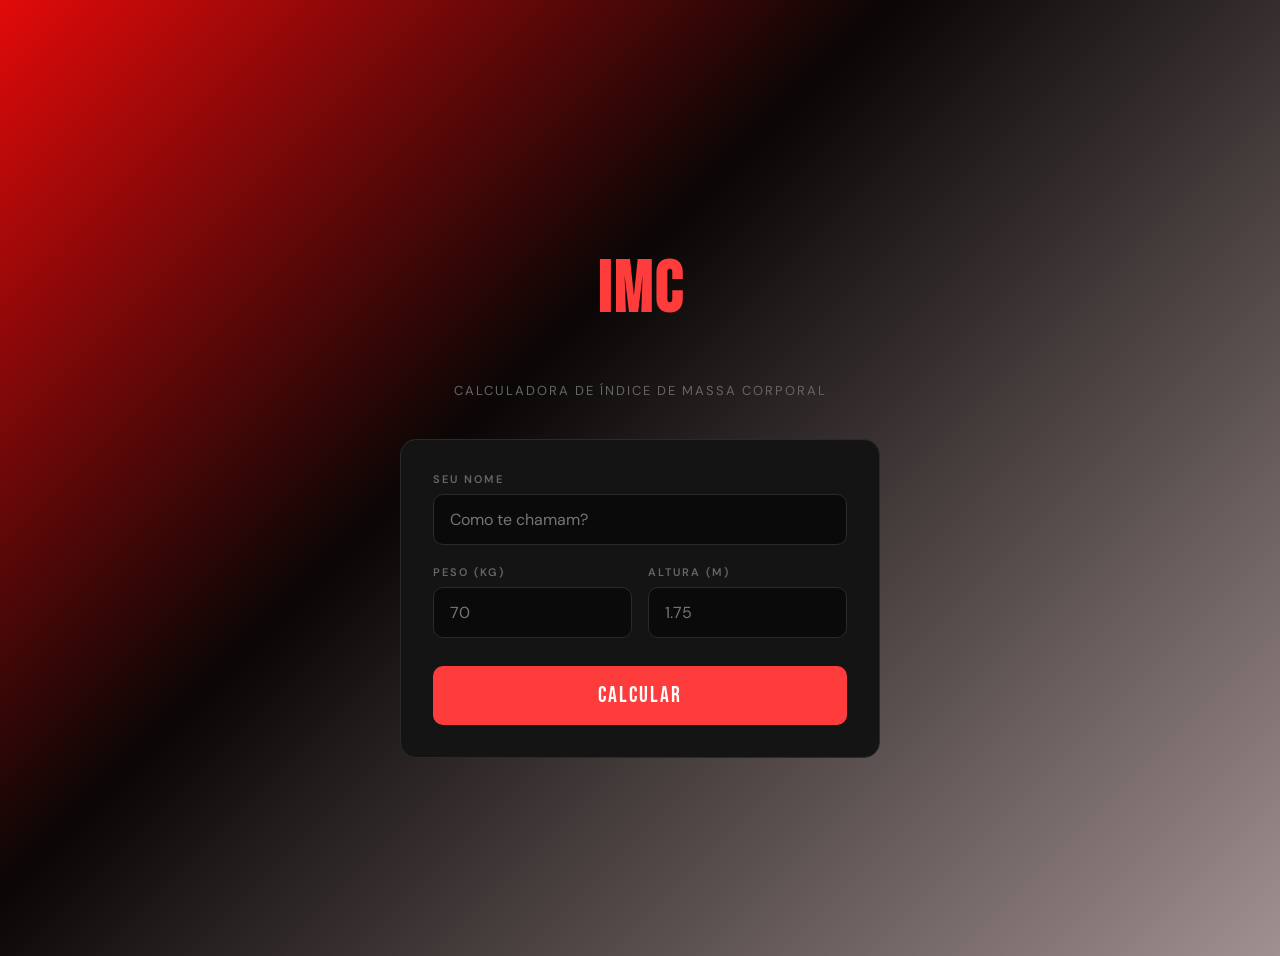
==== index.html @ 68c16e8f "Rename imc.html to index.html" ====
<!DOCTYPE html>
<html lang="pt-BR">
<head>
<meta charset="UTF-8">
<meta name="viewport" content="width=device-width, initial-scale=1.0">
<title>Calculadora de IMC</title>

<link href="https://fonts.googleapis.com/css2?family=Bebas+Neue&family=DM+Sans:wght@400;600;800&display=swap" rel="stylesheet">
<link rel="stylesheet" href="imc.css">
<link rel="icon" href="imc.png">


</head>
<body>

<div class="caixa-central">

  <div class="titulo">
    <h1>IMC</h1>
    <p>Calculadora de Índice de Massa Corporal</p>
  </div>

  <div class="cartao">

    <div class="campo">
      <label>Seu nome</label>
      <input type="text" id="entrada-nome" placeholder="Como te chamam?" required>
    </div>

    <div class="dois-campos">

      <div class="campo">
        <label>Peso (kg)</label>
        <input type="number" id="entrada-peso" placeholder="70" required>
      </div>

      <div class="campo">
        <label>Altura (m)</label>
        <input type="number" id="entrada-altura" placeholder="1.75" required>
      </div>

    </div>

    <button class="botao-calcular" onclick="calcular()">
      CALCULAR
    </button>

    <div class="resultado" id="caixa-resultado">
      <span class="emoji-resultado" id="emoji"></span>

      <div class="numero-imc" id="numero-imc"></div>

      <div class="texto-imc">Seu IMC</div>

      <div class="categoria" id="categoria"></div>

      <div class="mensagem" id="mensagem"></div>
    </div>

  </div>

</div>

<script src="script.js"></script>

</body>
</html>
---- imc.css ----
body {
    background: linear-gradient(135deg, #e20a0a 0%,#0a0606 40%,#a19090 100% );
    color: #f0f0f0;
    font-family: 'DM Sans', sans-serif;
    min-height: 100vh;
    display: flex;
    align-items: center;
    justify-content: center;
    padding: 20px;
  }
  
  .caixa-central {
    width: 100%;
    max-width: 480px;
  }
  
  .titulo {
    text-align: center;
    margin-bottom: 40px;
  }
  
  .titulo h1 {
    font-family: 'Bebas Neue', sans-serif;
    font-size: 72px;
    color: #ff3c3c;
    letter-spacing: 2px;
  }
  
  .titulo p {
    color: #666;
    font-size: 13px;
    letter-spacing: 2px;
    text-transform: uppercase;
    margin-top: 6px;
  }
  
  .cartao {
    background: #141414;
    border: 1px solid #2a2a2a;
    border-radius: 16px;
    padding: 32px;
  }
  
  .campo {
    margin-bottom: 20px;
  }
  
  .campo label {
    display: block;
    font-size: 11px;
    text-transform: uppercase;
    letter-spacing: 2px;
    color: #666;
    margin-bottom: 8px;
    font-weight: 600;
  }
  
  .campo input {
    width: 100%;
    background: #0a0a0a;
    border: 1px solid #2a2a2a;
    border-radius: 10px;
    padding: 14px 16px;
    color: #f0f0f0;
    font-family: 'DM Sans', sans-serif;
    font-size: 16px;
    outline: none;
    box-sizing: border-box;
  }
  
  .campo input:focus {
    border-color: #ff3c3c;
  }
  
  .dois-campos {
    display: grid;
    grid-template-columns: 1fr 1fr;
    gap: 16px;
  }
  
  .botao-calcular {
    width: 100%;
    background: #ff3c3c;
    color: white;
    border: none;
    border-radius: 10px;
    padding: 16px;
    font-family: 'Bebas Neue', sans-serif;
    font-size: 22px;
    letter-spacing: 2px;
    cursor: pointer;
    margin-top: 8px;
  }
  
  .botao-calcular:hover {
    background: #ff5555;
  }
  
  .resultado {
    margin-top: 24px;
    border-radius: 12px;
    padding: 24px;
    display: none;
    border: 1px solid #2a2a2a;
  }
  
  .resultado.magro {
    background: #001a2e;
    border-top: 3px solid #00aaff;
  }
  
  .resultado.normal {
    background: #001a00;
    border-top: 3px solid #00cc44;
  }
  
  .resultado.sobrepeso {
    background: #1a1200;
    border-top: 3px solid #ffaa00;
  }
  
  .resultado.obeso {
    background: #1a0000;
    border-top: 3px solid #ff3c3c;
  }
  
  .emoji-resultado {
    font-size: 36px;
    margin-bottom: 12px;
    display: block;
  }
  
  .numero-imc {
    font-family: 'Bebas Neue', sans-serif;
    font-size: 56px;
    line-height: 1;
  }
  
  .texto-imc {
    font-size: 11px;
    text-transform: uppercase;
    letter-spacing: 2px;
    color: #666;
    margin-bottom: 16px;
  }
  
  .categoria {
    font-family: 'Bebas Neue', sans-serif;
    font-size: 28px;
    margin-bottom: 12px;
  }
  
  .mensagem {
    font-size: 14px;
    line-height: 1.7;
    color: #ccc;
  }
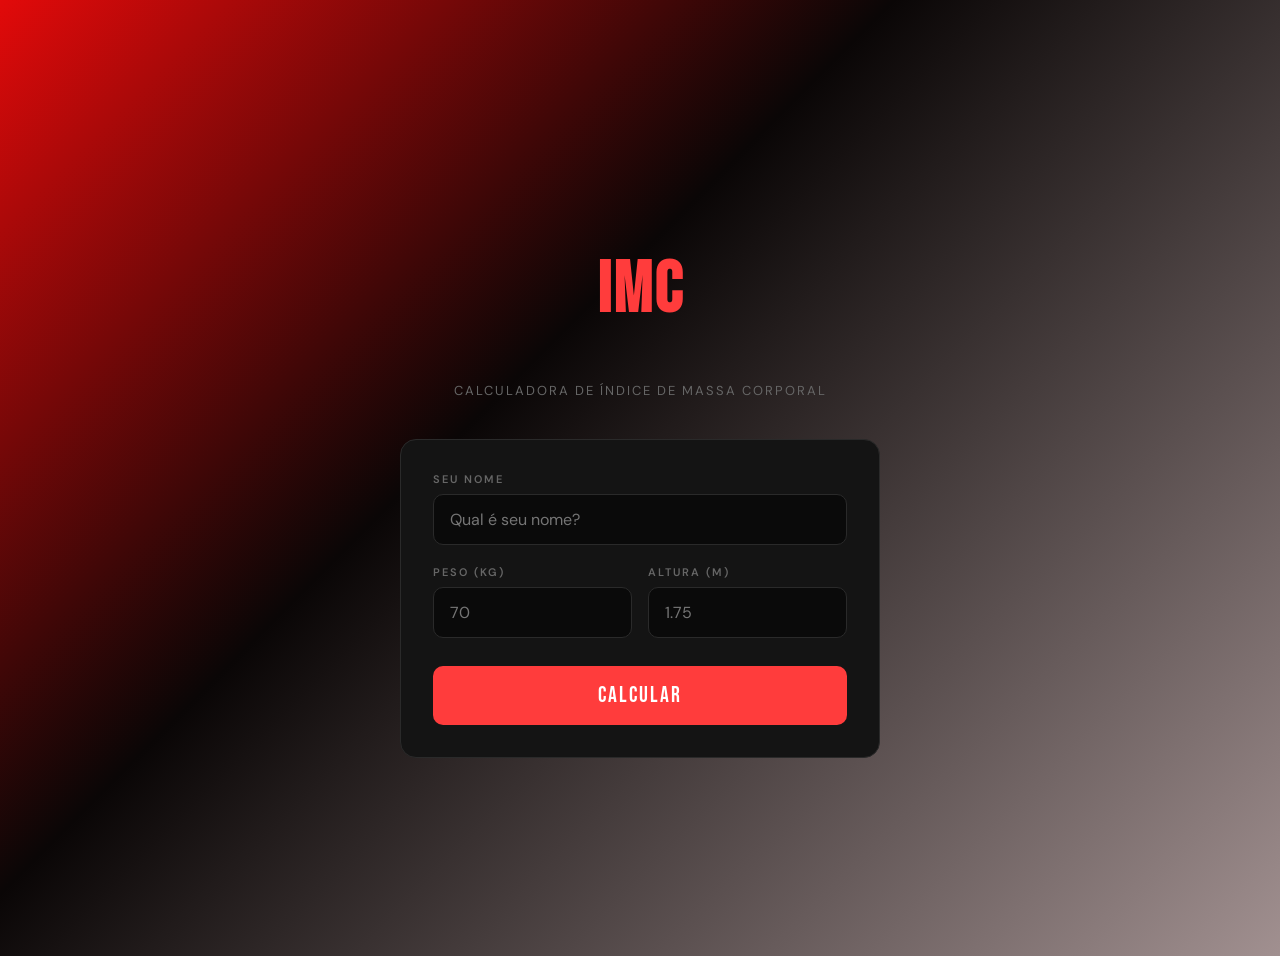
==== commit 81fa4e71: "Update placeholder text for name input field" ====
--- a/index.html
+++ b/index.html
@@ -24,7 +24,7 @@
 
     <div class="campo">
       <label>Seu nome</label>
-      <input type="text" id="entrada-nome" placeholder="Como te chamam?" required>
+      <input type="text" id="entrada-nome" placeholder="Qual é seu nome?" required>
     </div>
 
     <div class="dois-campos">
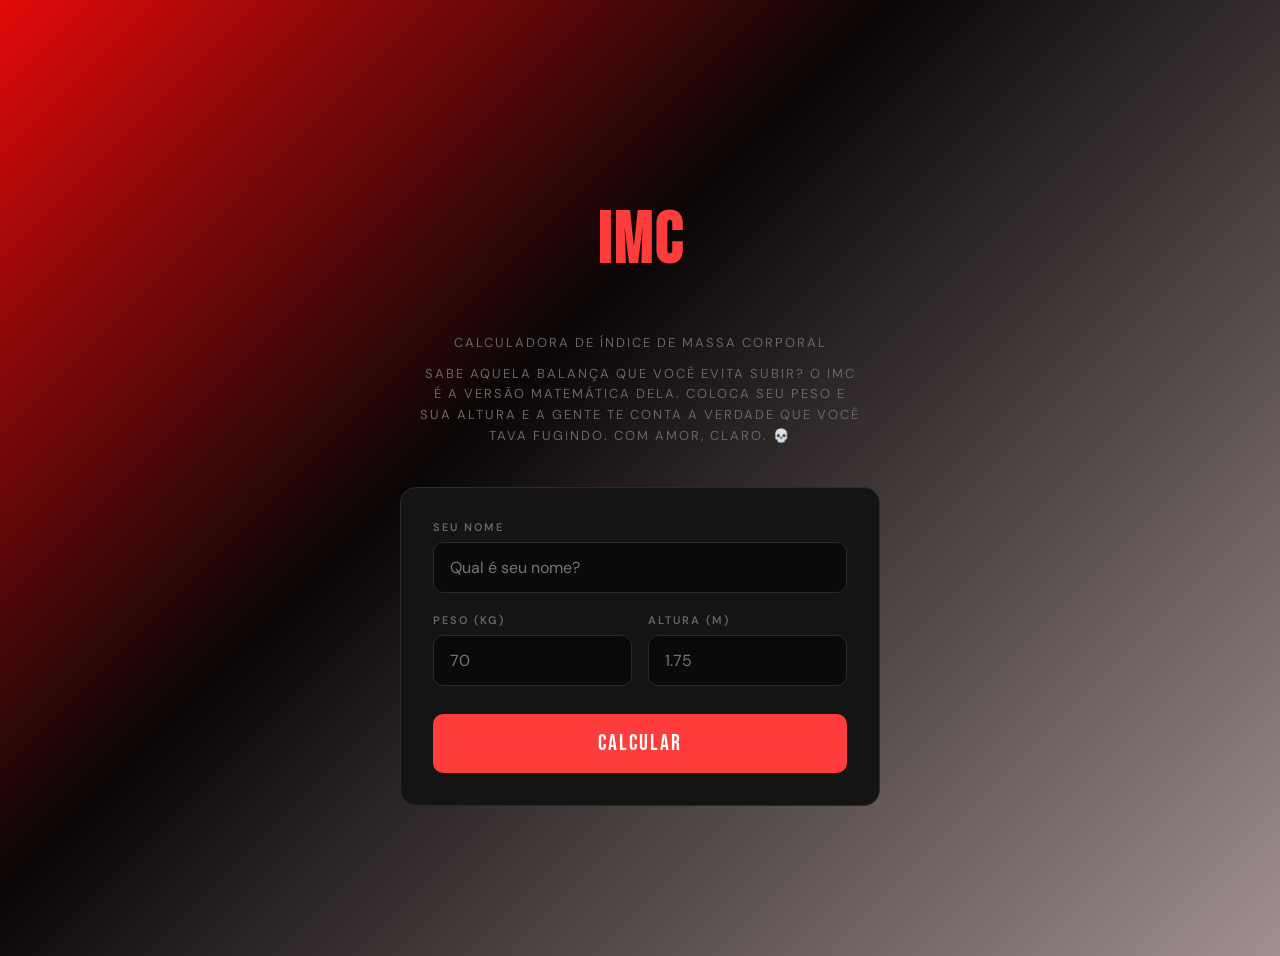
==== commit 8f118f4d: "w" ====
--- a/index.html
+++ b/index.html
@@ -18,25 +18,33 @@
   <div class="titulo">
     <h1>IMC</h1>
     <p>Calculadora de Índice de Massa Corporal</p>
+    <p class="explicacao">
+      Sabe aquela balança que você evita subir? 
+      O IMC é a versão matemática dela. 
+      Coloca seu peso e sua altura e a gente 
+      te conta a verdade que você tava fugindo. 
+      Com amor, claro. 💀
+      
+    </p>
   </div>
 
   <div class="cartao">
 
     <div class="campo">
       <label>Seu nome</label>
-      <input type="text" id="entrada-nome" placeholder="Qual é seu nome?" required>
+      <input type="text" id="entrada-nome" placeholder="Qual é seu nome?" >
     </div>
 
     <div class="dois-campos">
 
       <div class="campo">
         <label>Peso (kg)</label>
-        <input type="number" id="entrada-peso" placeholder="70" required>
+        <input type="number" id="entrada-peso" placeholder="70" >
       </div>
 
       <div class="campo">
         <label>Altura (m)</label>
-        <input type="number" id="entrada-altura" placeholder="1.75" required>
+        <input type="number" id="entrada-altura" placeholder="1.75">
       </div>
 
     </div>
--- a/imc.css
+++ b/imc.css
@@ -154,4 +154,13 @@
     font-size: 14px;
     line-height: 1.7;
     color: #ccc;
-  }+  }
+
+  .explicacao {
+    text-align: center;
+    color: #888;
+    font-size: 13px;
+    margin-top: 8px;
+    padding: 0 20px;
+    line-height: 1.6;
+}
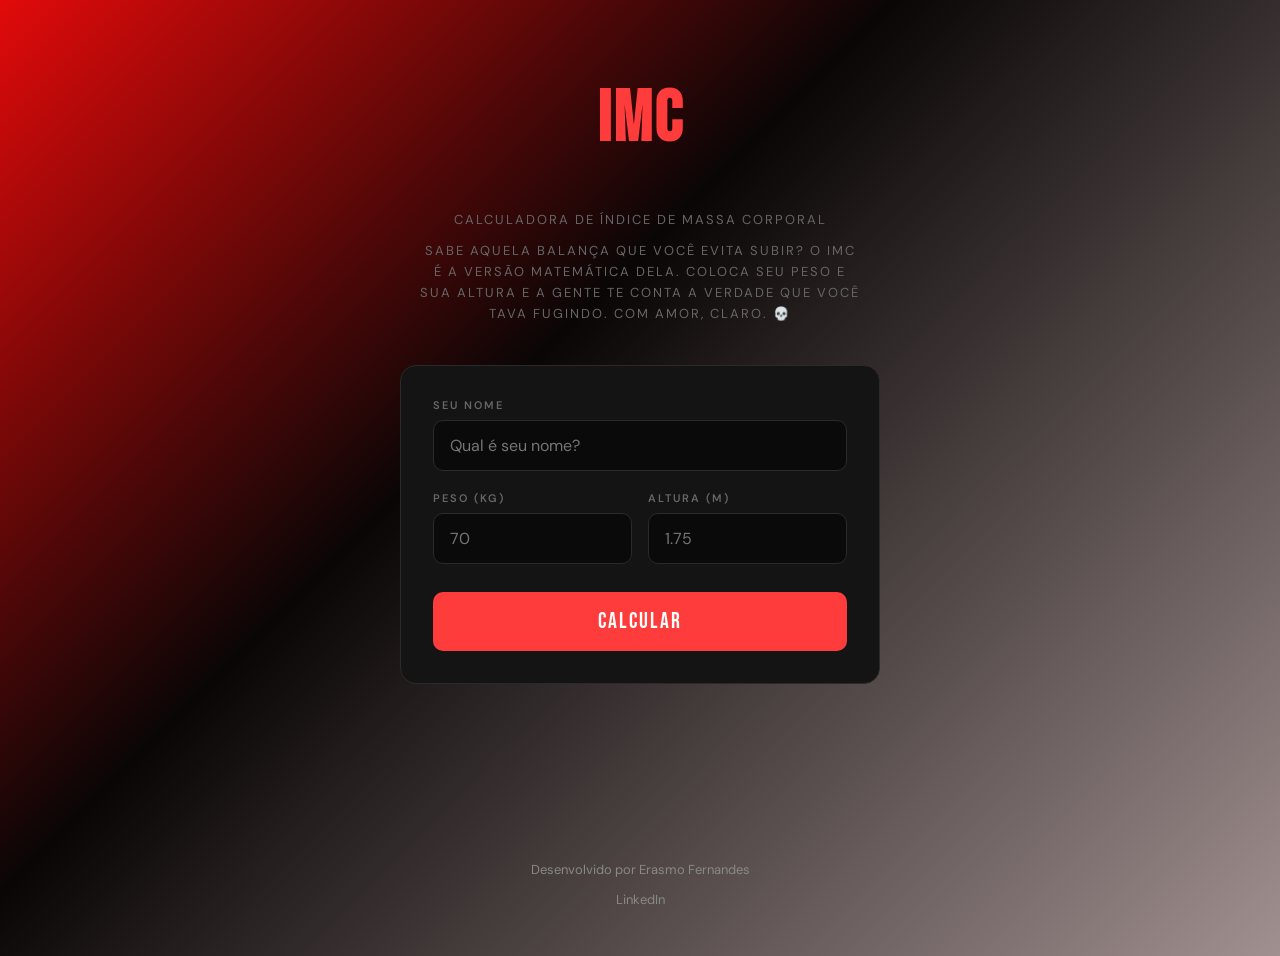
==== commit d3b92178: "desenvolvido" ====
--- a/index.html
+++ b/index.html
@@ -69,6 +69,12 @@
 
 </div>
 
+<footer class="Dev">
+<p>Desenvolvido por Erasmo Fernandes</p>
+<a href="https://www.linkedin.com/in/erasmo-carlos-junior-fernandes-3657013b0/" target="_blank">LinkedIn</a>
+
+</footer>
+
 <script src="script.js"></script>
 
 </body>
--- a/imc.css
+++ b/imc.css
@@ -7,6 +7,9 @@
     align-items: center;
     justify-content: center;
     padding: 20px;
+    min-height: 100vh;
+    display: flex;
+    flex-direction: column;
   }
   
   .caixa-central {
@@ -163,4 +166,30 @@
     margin-top: 8px;
     padding: 0 20px;
     line-height: 1.6;
+}
+
+.Dev {
+  text-align: center;
+  padding: 20px;
+  color: #888;
+  font-size: 13px;
+  margin-top: auto;
+  width: 100%;
+}
+
+.Dev {
+  text-align: center;
+  padding: 20px;
+  color: #888;
+  font-size: 13px;
+}
+
+.Dev a {
+  color: #888;
+  text-decoration: none;
+  margin: 0 10px;
+}
+
+.Dev a:hover {
+  color: #000000;
 }
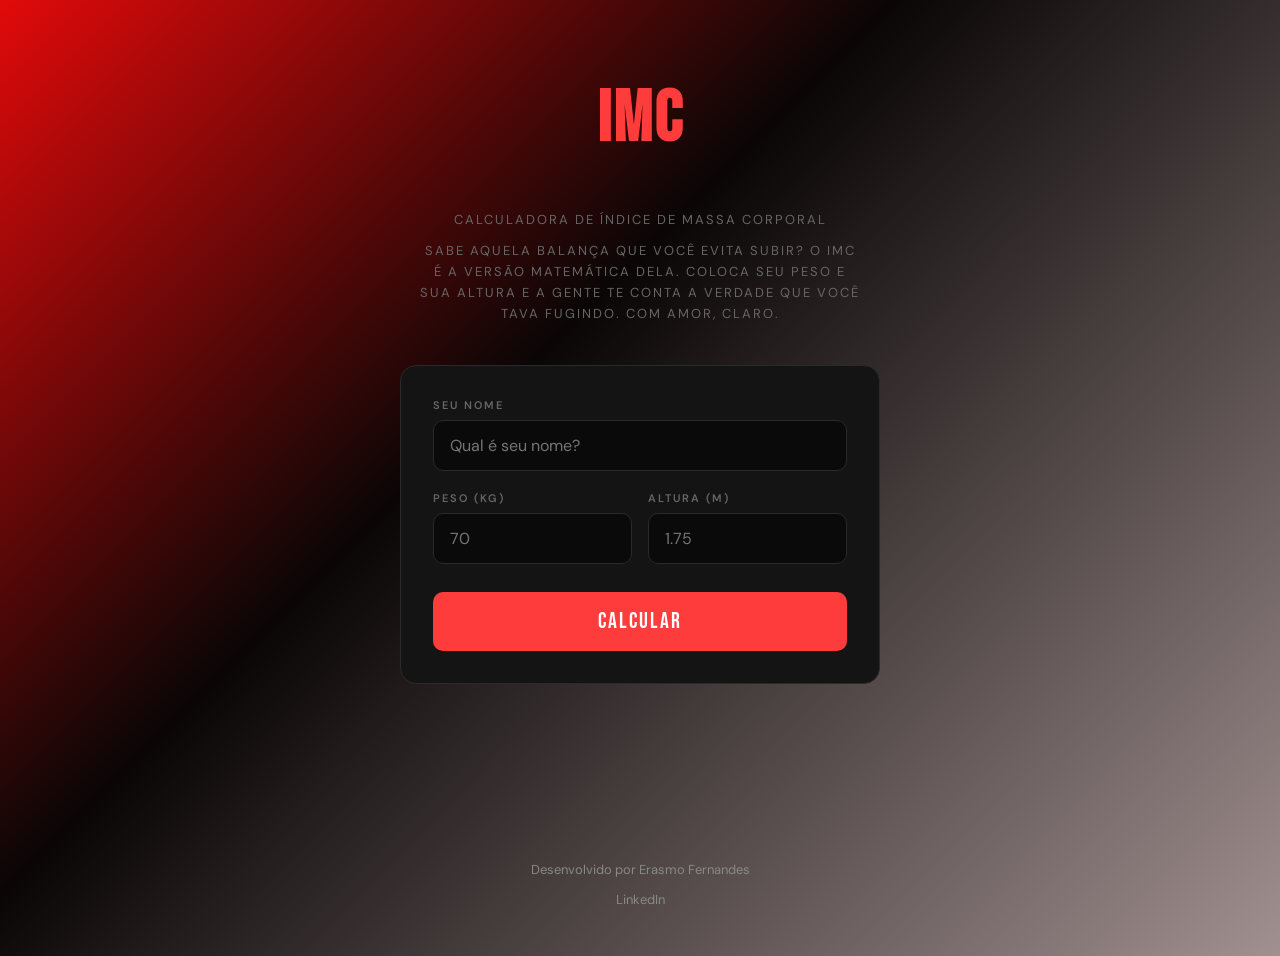
==== commit 6b20a3b1: "Update index.html" ====
--- a/index.html
+++ b/index.html
@@ -23,7 +23,7 @@
       O IMC é a versão matemática dela. 
       Coloca seu peso e sua altura e a gente 
       te conta a verdade que você tava fugindo. 
-      Com amor, claro. 💀
+      Com amor, claro. 
       
     </p>
   </div>
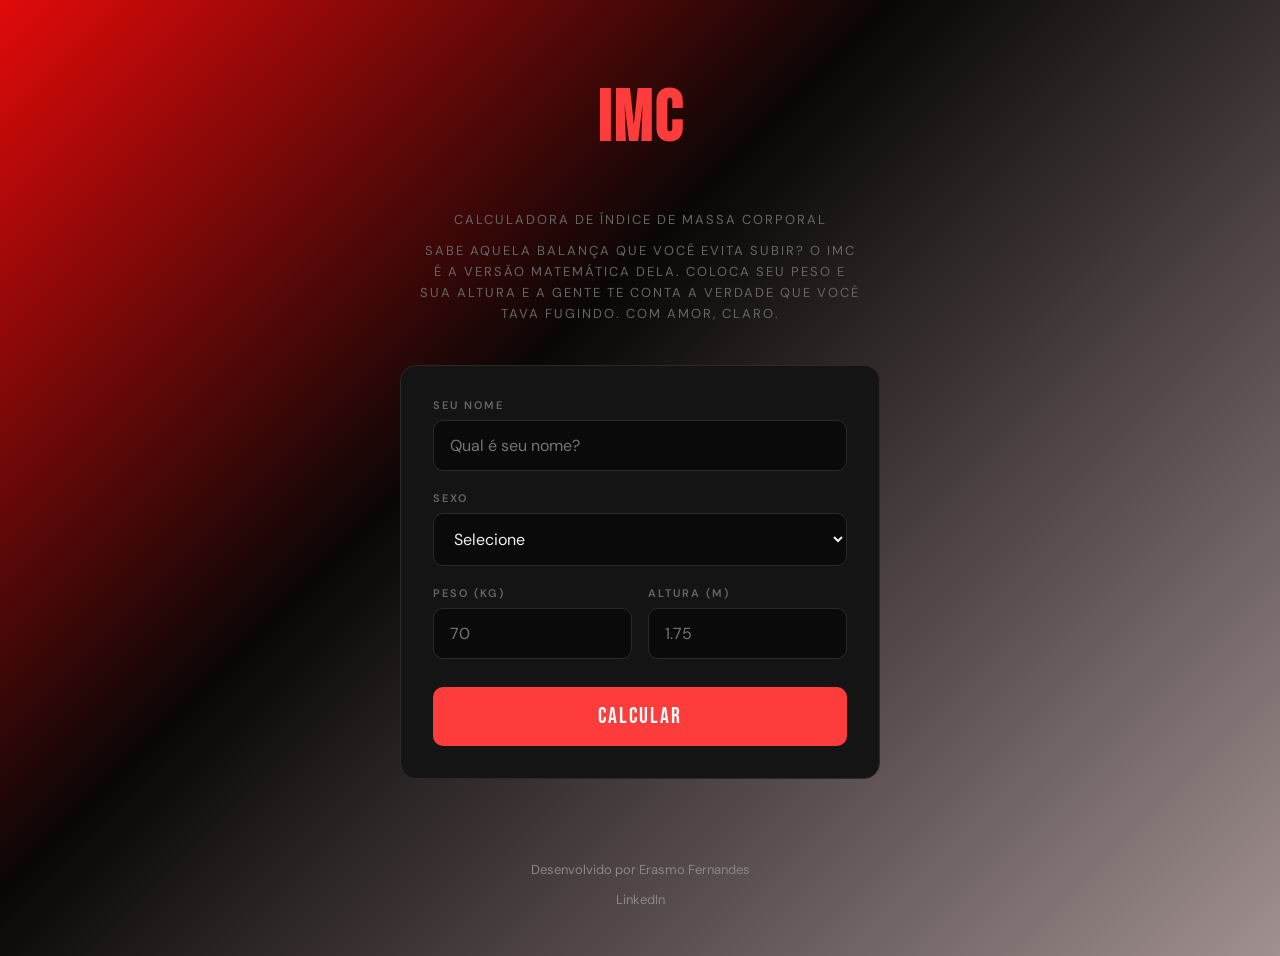
==== commit 31a98c06: "fe" ====
--- a/index.html
+++ b/index.html
@@ -34,6 +34,15 @@
       <label>Seu nome</label>
       <input type="text" id="entrada-nome" placeholder="Qual é seu nome?" >
     </div>
+  
+  <div class="campo">
+      <label>Sexo</label>
+      <select id="entrada-sexo">
+          <option value="">Selecione</option>
+          <option value="masculino">Masculino</option>
+          <option value="feminino">Feminino</option>
+      </select>
+  </div>
 
     <div class="dois-campos">
 
--- a/imc.css
+++ b/imc.css
@@ -192,4 +192,16 @@
 
 .Dev a:hover {
   color: #000000;
+}
+
+.cartao select {
+  width: 100%;
+  background: #0a0a0a;
+  border: 1px solid #2a2a2a;
+  border-radius: 10px;
+  padding: 14px 16px;
+  color: #f0f0f0;
+  font-family: 'DM Sans', sans-serif;
+  font-size: 16px;
+  outline: none;
 }
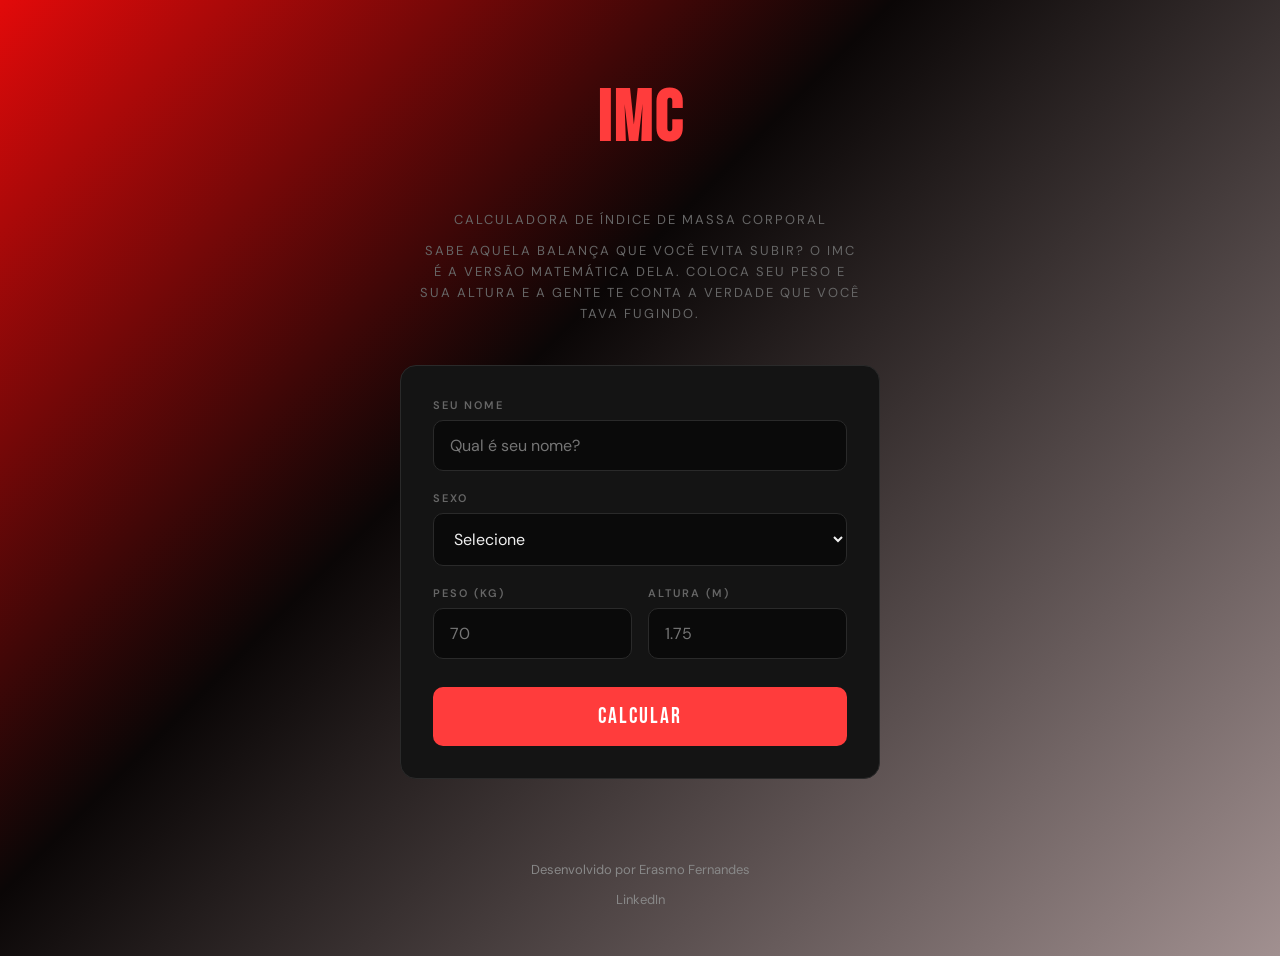
==== commit fc199988: "Update index.html" ====
--- a/index.html
+++ b/index.html
@@ -23,7 +23,6 @@
       O IMC é a versão matemática dela. 
       Coloca seu peso e sua altura e a gente 
       te conta a verdade que você tava fugindo. 
-      Com amor, claro. 
       
     </p>
   </div>
